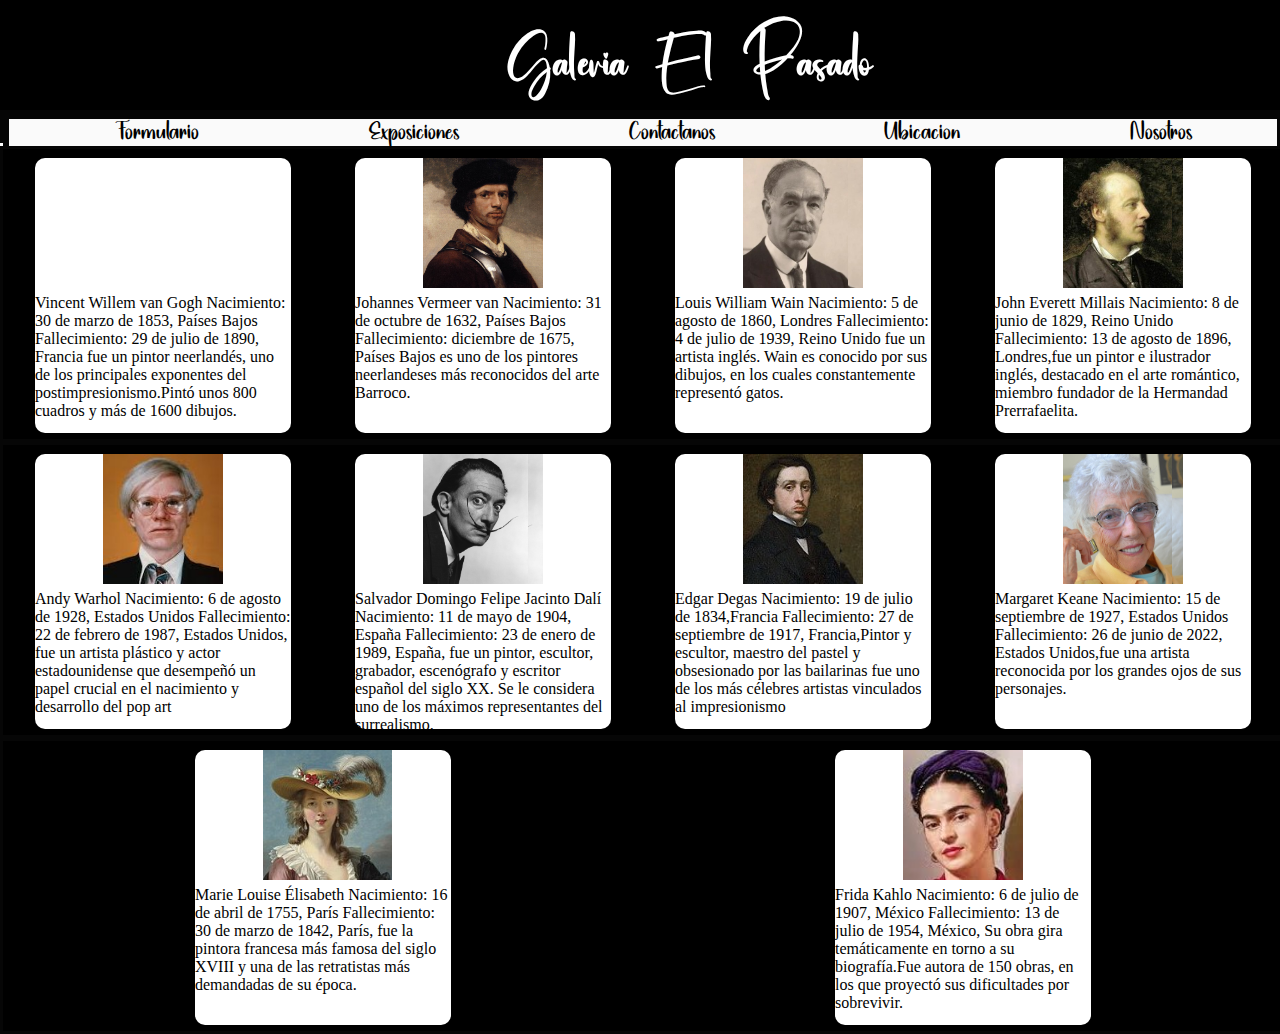
==== index.html @ 8eb88ce2 "Primera subida arte" ====
<!DOCTYPE html>
<html lang="en">
<head>
    <meta charset="UTF-8">
    <meta name="viewport" content="width=device-width, initial-scale=1.0">
    <link rel="stylesheet" href="reset.css">
    <link rel="stylesheet" href="styles.css">
    <title>Document</title>
</head>

<body>
    <header id="header" >
        <h1 id="h1">Galeria El Pasado</h1>
    </header>
    <section id="body"> 
        <section id="opciones">
            <nav id="opciones">
                <ul id="opciones">
            <a href="forms.html">Formulario</a>
            <a href="exposiciones.html">Exposiciones</a>
            <a href="contacto.html">Contactanos</a>
            <a href="publicaciones.html">Ubicacion</a>
            <a href="nosotros.html">Nosotros</a>
            </ul>
            </nav>
                </section>
    <section id="bio">
<div id="b1"><div id="ima1"><img class="ima1" src="/img/vang.jfif" alt=""></div><h1 id="tit"></h1> <h2 id="h22"></h2> Vincent Willem van Gogh  Nacimiento: 30 de marzo de 1853,  Países Bajos
    Fallecimiento: 29 de julio de 1890,  Francia fue un pintor neerlandés, uno de los principales exponentes del postimpresionismo.​Pintó unos 800 cuadros y  más de 1600 dibujos. </div>
    <div id="b1"><div id="ima2"> <img class="ima1" src="/img/Jan\ ve.jpg" alt=""></div><h1 id="tit"></h1 > <h2 id="h22"></h2> Johannes Vermeer van Nacimiento: 31 de octubre de 1632,  Países Bajos
        Fallecimiento: diciembre de 1675,  Países Bajos es uno de los pintores neerlandeses más reconocidos del arte Barroco. </div>
        <div id="b1"><div id="ima3"><img  class="ima1" src="/img/Louis-Wain.jpg" alt=""></div><h1 id="tit"></h1 > <h2 id="h22"></h2>  Louis  William  Wain        Nacimiento: 5 de agosto de 1860, Londres 
            Fallecimiento: 4 de julio de 1939, Reino Unido   fue un artista inglés. Wain es conocido por sus dibujos, en los cuales constantemente representó gatos.</div>
            <div id="b1"><div id="ima4"><img class="ima1" src="/img/john-everett.jpg" alt=""></div><h1 id="tit"></h1 > <h2 id="h22"></h2>John Everett Millais  Nacimiento: 8 de junio de 1829, Reino Unido
                Fallecimiento: 13 de agosto de 1896, Londres,fue un pintor e ilustrador inglés, destacado en el arte romántico, ​ miembro fundador de la Hermandad Prerrafaelita.  </div>

            </section>
<section id="bio2">
    <div id="b1"><div id="ima5"><img class="ima1" src="/img/Andy.jpg" alt=""></div><h1 id="tit"></h1 > <h2 id="h22"></h2> Andy Warhol Nacimiento: 6 de agosto de 1928, Estados Unidos
        Fallecimiento: 22 de febrero de 1987, Estados Unidos, fue un artista plástico y actor estadounidense que desempeñó un papel crucial en el nacimiento y desarrollo del pop art </div>
        <div id="b1"><div id="ima6"><img class="ima1" src="/img/dali.jpg" alt=""></div><h1 id="tit"></h1 > <h2 id="h22"></h2> Salvador Domingo Felipe Jacinto Dalí Nacimiento: 11 de mayo de 1904, España
            Fallecimiento: 23 de enero de 1989, España, fue un pintor, escultor, grabador, escenógrafo y escritor español del siglo XX. Se le considera uno de los máximos representantes del surrealismo. </div>
            <div id="b1"><div id="ima7"><img class="ima1" src="/img/Edgar_Degas.jpg" alt=""></div><h1 id="tit"></h1 > <h2 id="h22"></h2> Edgar Degas Nacimiento: 19 de julio de 1834,Francia
                Fallecimiento: 27 de septiembre de 1917, Francia,Pintor y escultor, maestro del pastel y obsesionado por  las bailarinas fue uno de los más célebres artistas vinculados al impresionismo </div>

                <div id="b1"><div id="ima8"><img class="ima1" src="/img/Margaret-keane.jpg" alt=""></div><h1 id="tit"></h1 > <h2 id="h22"></h2> Margaret Keane Nacimiento: 15 de septiembre de 1927,  Estados Unidos
                    Fallecimiento: 26 de junio de 2022, Estados Unidos,fue una artista  reconocida por los grandes ojos de sus personajes. </div>
</section> 
<section id="bio3">
    <div id="b1"><div id="ima9"><img class="ima1" src="/img/Elisabeth-Louise_Vigée-Lebrun.jpg" alt=""></div><h1 id="tit"></h1 > <h2 id="h22"></h2> Marie Louise Élisabeth Nacimiento: 16 de abril de 1755, París
        Fallecimiento: 30 de marzo de 1842, París, fue la pintora francesa más famosa del siglo XVIII y una de las retratistas más demandadas de su época.  </div>
        <div id="b1"><div id="ima10"><img class="ima1" src="/img/Frida\ k.jpg" alt=""></div><h1 id="tit"></h1 >   <h2 id="h22"></h2 > Frida Kahlo Nacimiento: 6 de julio de 1907,  México
            Fallecimiento: 13 de julio de 1954, México,  Su obra gira temáticamente en torno a su biografía.Fue autora de 150 obras,  en los que proyectó sus dificultades por sobrevivir. </div>
    
</section>
</section> 
</body>
</html>
---- styles.css ----
header{background-color: rgb(0, 0, 0);height: 110px; }
h1{ color: white; font-size: 73px; margin-left: 510px; float: left; font-family: titulo;margin-top: 6px;}
#opciones{ background-color: rgb(250, 250, 250);display: flex;justify-content: space-around;height: 27px;
border: solid rgb(6, 6, 6) 3px;width: 100%;}
a{text-decoration: none;color: rgb(0, 0, 0);font-family:menu1 ;font-size: 22px}
li{list-style: none;} 
@font-face {font-family: ;src: url(/fonts/Once.otf);font-family: menu1;}
@font-face {font-family: ;src: url(/fonts/Simple\ Signature.otf);font-family: titulo;}
#bio{background-color: rgb(0, 0, 0);display: flex;justify-content: space-around;height: 290px;border: solid rgb(6, 6, 6) 3px;
width: 100%; margin-top: 3px; flex-wrap: wrap;}
#b1{background-color: rgb(255, 255, 255);width: 20%;height: 275px;margin-top: 9px; border-radius: 10px 10px 10px 10px;}
#bio2{ background-color: rgb(0, 0, 0); display: flex; justify-content: space-around; height: 290px;
 border: solid rgb(6, 6, 6) 3px;width: 100%;flex-wrap: wrap;}
#ima1{background-image: url(/img/vang.jfif);width: 47%;height: 130px;background-size: cover;display: flex;
margin-left: auto;margin-right: auto;}
#ima2{background-image: url(/img/Jan\ ve.jpg);width: 47%;height: 130px;background-size: cover;display: flex;
margin-left: auto; margin-right: auto;}
#ima3{background-image: url(/img/Louis-Wain.jpg);width: 47%;height: 130px;background-size: cover;display: flex;
margin-left: auto;margin-right: auto;}
#ima4{background-image: url(/img/john-everett.jpg);width: 47%;height: 130px;background-size: cover;display: flex;
margin-left: auto;margin-right: auto;}
#ima5{background-image: url(/img/Andy.jpg);width: 47%;height: 130px;background-size: cover;display: flex;
margin-left: auto;margin-right: auto;}
#ima6{background-image: url(/img/dali.jpg);width: 47%;height: 130px;background-size: cover;display: flex;margin-left: auto;
margin-right: auto;}
#ima7{
    background-image: url(/img/Edgar_Degas.jpg);
    width: 47%;
    height: 130px;
    background-size: cover;
    display: flex;
    margin-left: auto;
    margin-right: auto;
}
#ima8{
    background-image: url(/img/Margaret-keane.jpg);
    width: 47%;
    height: 130px;
    background-size: cover;
    display: flex;
    margin-left: auto;
    margin-right: auto;
}
#ima9{
    background-image: url(/img/Elisabeth-Louise_Vigée-Lebrun.jpg);
    width: 47%;
    height: 130px;
    background-size: cover;
    display: flex;
    margin-left: auto;
    margin-right: auto;
}
#ima10{
    background-image: url(/img/Frida\ k.jpg);
    width: 47%;
    height: 130px;
    background-size: cover;
    display: flex;
    margin-left: auto;
    margin-right: auto;
}
#tit{
    
}
#bio3{
    background-color: rgb(0, 0, 0);
    display: flex;
    justify-content: space-around;
    height: 290px;
    border: solid rgb(6, 6, 6) 3px;
    width: 100%;
    
    flex-wrap: wrap;
}
@media screen and (min-width:280px) and (max-width:570px)   {

    header{
        background-color: rgb(224, 130, 130);
        height: 100px;
        align-items: center;
        display: flex;
        }
    h1{
        color: rgb(0, 0, 0);
        font-size: 43px;
       margin-left: auto;
       margin-right: auto;
        float: left;
        font-family: titulo;
        margin-top: 6px;
    }
    li{list-style: none;} 
    #h22{
        margin-top: 5px;
        
    }
    #opciones{
        background-color: rgb(250, 250, 250);
        
        display: flex;
        justify-content: space-around;
        height: 27px;
        border: solid rgb(6, 6, 6) 3px;
        width: 99%;
       }
       a{
        text-decoration: none;
        color: rgb(0, 0, 0);
        font-family:menu1 ;
        font-size: 14px
    }
    @font-face {
        font-family: ;
        src: url(/fonts/Once.otf);
        font-family: menu1;
    }
    @font-face {
        font-family: ;
        src: url(/fonts/Simple\ Signature.otf);
        font-family: titulo;
    }
    #bio{
        background-color: rgb(224, 130, 130);
        display: flex;
        justify-content: center;
        align-items: center;
        height: auto;
        border: solid  rgb(224, 130, 130) 3px; 
        width: 100%;
        margin-top: 3px;
        flex-direction: column;
    }
    #b1{
        background-color: rgb(255, 255, 255);
        width: 90%;
        height: 379px;
        margin-top: 5px;
        display: flex;
        flex-direction: column;
        border-radius: 10px 10px 10px 10px;
        
        
    }
    
    #bio2{
        background-color: rgb(224, 130, 130);
        display: flex;
        justify-content: center;
        align-items: center;
        height: auto;
        border: solid  rgb(224, 130, 130) 3px; 
        width: 100%;
        margin-top: 3px;
        flex-direction: column;
       
    }
    
    #ima1{
       width: 100%;
        height: 230px; }
.ima1{ width: 100%;
 height: auto;
        }
    #ima2{
       
        width: 100%;
        height: 230px;
         }
    #ima3{
        width: 100%;
        height: 230px; }
    #ima4{
        width: 100%;
        height: 230px; }
    #ima5{
       
        width: 100%;
        height: 230px;
       
    }
    #ima6{
        
        width: 100%;
        height: 230px;
       
    }
    #ima7{
       
        width: 92%;
        height: 190px;
       
    }
    #ima8{
      
        width: 100%;
        height: 230px;
      
    }
    #ima9{
        
        width: 100%;
        height: 230px;
       
    }
    #ima10{
       
        width: 100%;
        height: 230px;
       
    }
   
    #bio3{
        background-color: rgb(224, 130, 130);
        display: flex;
        justify-content: center;
        align-items: center;
        height: auto;
        border: solid  rgb(224, 130, 130) 3px; 
        width: 100%;
        margin-top: 3px;
        flex-direction: column;
    }

}

@media screen and (min-width:571px) and (max-width:890px)   {
    header{
        background-color: rgb(224, 130, 130);
        height: 100px;
        align-items: center;
        display: flex;
        }
    h1{
        color: rgb(0, 0, 0);
        font-size: 43px;
       margin-left: auto;
       margin-right: auto;
        float: left;
        font-family: titulo;
        margin-top: 6px;
    }
    li{list-style: none;} 
    #h22{
        margin-top: 5px;
        
    }
    #opciones{
        background-color: rgb(250, 250, 250);
        
        display: flex;
        justify-content: space-around;
        height: 27px;
        border: solid rgb(6, 6, 6) 3px;
        width: 99%;
       }
       a{
        text-decoration: none;
        color: rgb(0, 0, 0);
        font-family:menu1 ;
        font-size: 14px
    }
    @font-face {
        font-family: ;
        src: url(/fonts/Once.otf);
        font-family: menu1;
    }
    @font-face {
        font-family: ;
        src: url(/fonts/Simple\ Signature.otf);
        font-family: titulo; }
    #bio{
        background-color: rgb(224, 130, 130);
        display: flex;
        justify-content: center;
        align-items: center;
        height: auto;
        border: solid  rgb(224, 130, 130) 3px; 
        width: 100%;
        margin-top: 3px;}
    #b1{
        background-color: rgb(255, 255, 255);
        width: 40%;
        height: 379px;
        margin-top: 5px;
        margin-right: 10px;
        border-radius: 10px 10px 10px 10px;}
     #bio2{
        background-color: rgb(224, 130, 130);
        display: flex;
        justify-content: center;
        align-items: center;
        height: auto;
        border: solid  rgb(224, 130, 130) 3px; 
        width: 100%;
        margin-top: 3px;}
     #ima1{
       width: 100%;
        height: 230px; }
.ima1{ width: 100%;
 height: auto;
        }
    #ima2{
       width: 100%;
        height: 230px; }
    #ima3{
        width: 100%;
        height: 230px; }
    #ima4{
        width: 100%;
        height: 230px; }
    #ima5{
        width: 100%;
        height: 230px; }
    #ima6{ width: 100%;
        height: 230px; }
    #ima7{ width: 100%;
        height: 230px; }
    #ima8{ width: 100%;
        height: 230px; }
    #ima9{width: 100%;
        height: 270px; }
    #ima10{width: 100%;
        height: 270px;
        } #bio3{
        background-color: rgb(224, 130, 130);
        display: flex;
        justify-content: center;
        align-items: center;
        height: auto;
        border: solid  rgb(224, 130, 130) 3px; 
        width: 100%;
        margin-top: 3px; }}
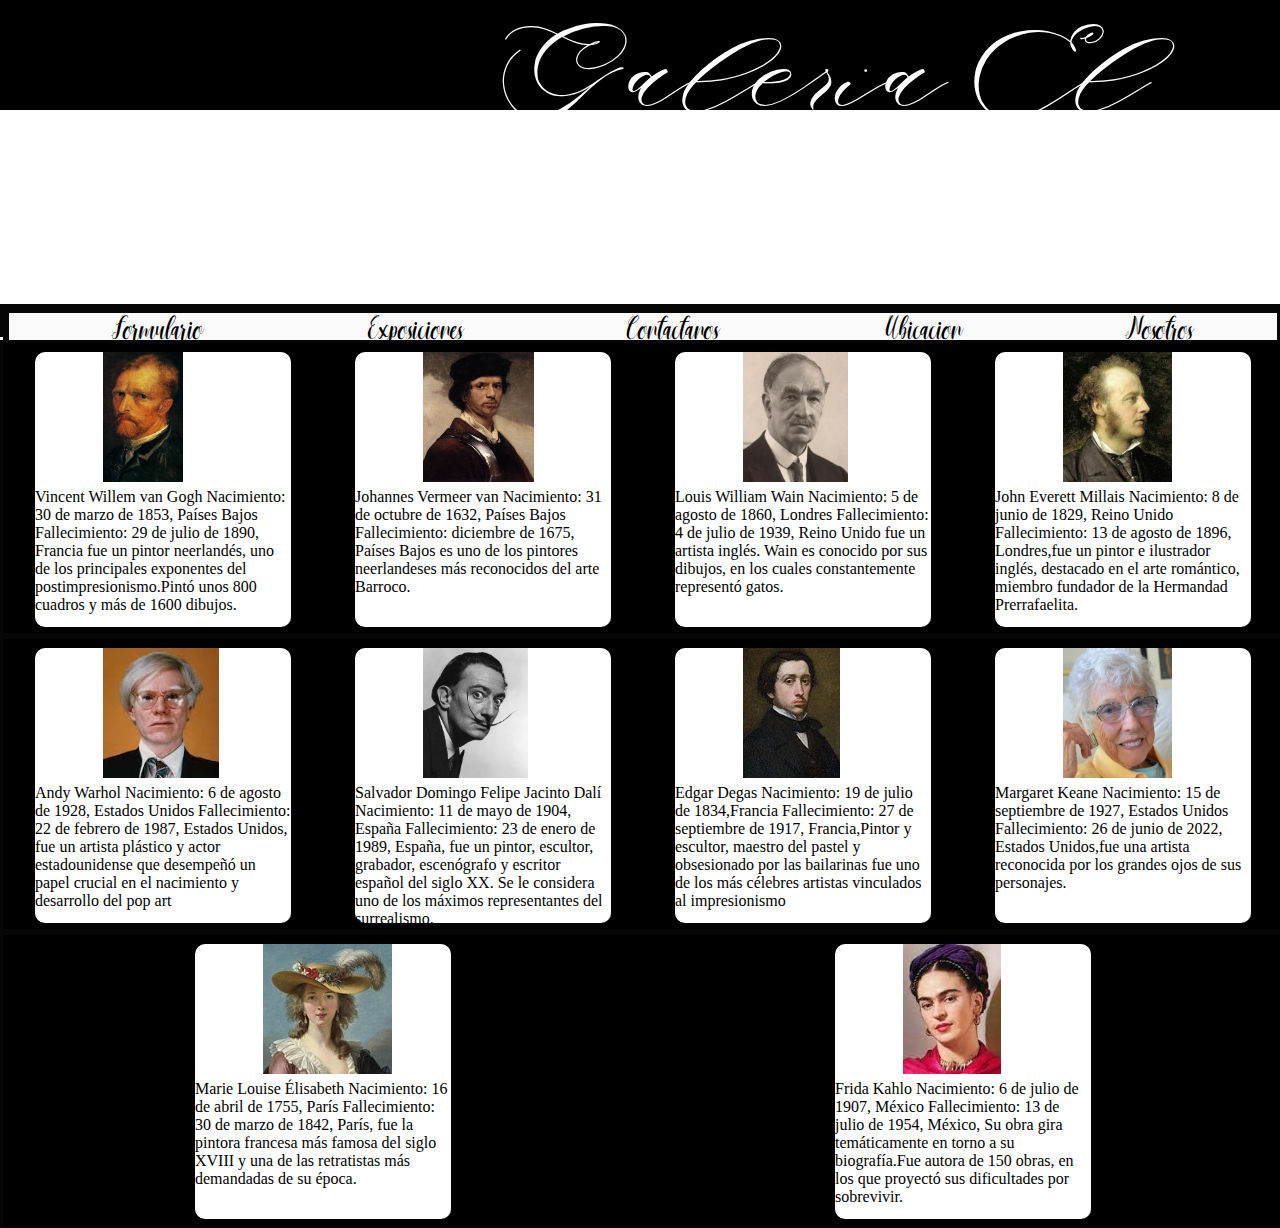
==== commit 14b3ed05: "Artessofia" ====
--- a/index.html
+++ b/index.html
@@ -3,8 +3,8 @@
 <head>
     <meta charset="UTF-8">
     <meta name="viewport" content="width=device-width, initial-scale=1.0">
-    <link rel="stylesheet" href="reset.css">
-    <link rel="stylesheet" href="styles.css">
+    <link rel="stylesheet" href="css/reset.css">
+    <link rel="stylesheet" href="css/styles.css">
     <title>Document</title>
 </head>
 
@@ -25,31 +25,31 @@
             </nav>
                 </section>
     <section id="bio">
-<div id="b1"><div id="ima1"><img class="ima1" src="/img/vang.jfif" alt=""></div><h1 id="tit"></h1> <h2 id="h22"></h2> Vincent Willem van Gogh  Nacimiento: 30 de marzo de 1853,  Países Bajos
+<div id="b1"><div id="ima1"><img class="ima1" src="img/Van Gogh.jpg" alt=""></div><h1 id="tit"></h1> <h2 id="h22"></h2> Vincent Willem van Gogh  Nacimiento: 30 de marzo de 1853,  Países Bajos
     Fallecimiento: 29 de julio de 1890,  Francia fue un pintor neerlandés, uno de los principales exponentes del postimpresionismo.​Pintó unos 800 cuadros y  más de 1600 dibujos. </div>
-    <div id="b1"><div id="ima2"> <img class="ima1" src="/img/Jan\ ve.jpg" alt=""></div><h1 id="tit"></h1 > <h2 id="h22"></h2> Johannes Vermeer van Nacimiento: 31 de octubre de 1632,  Países Bajos
+    <div id="b1"><div id="ima2"> <img class="ima1" src="img/Jan ve.jpg" alt=""></div><h1 id="tit"></h1 > <h2 id="h22"></h2> Johannes Vermeer van Nacimiento: 31 de octubre de 1632,  Países Bajos
         Fallecimiento: diciembre de 1675,  Países Bajos es uno de los pintores neerlandeses más reconocidos del arte Barroco. </div>
-        <div id="b1"><div id="ima3"><img  class="ima1" src="/img/Louis-Wain.jpg" alt=""></div><h1 id="tit"></h1 > <h2 id="h22"></h2>  Louis  William  Wain        Nacimiento: 5 de agosto de 1860, Londres 
+        <div id="b1"><div id="ima3"><img  class="ima1" src="img/Louis-Wain.jpg" alt=""></div><h1 id="tit"></h1 > <h2 id="h22"></h2>  Louis  William  Wain        Nacimiento: 5 de agosto de 1860, Londres 
             Fallecimiento: 4 de julio de 1939, Reino Unido   fue un artista inglés. Wain es conocido por sus dibujos, en los cuales constantemente representó gatos.</div>
-            <div id="b1"><div id="ima4"><img class="ima1" src="/img/john-everett.jpg" alt=""></div><h1 id="tit"></h1 > <h2 id="h22"></h2>John Everett Millais  Nacimiento: 8 de junio de 1829, Reino Unido
+            <div id="b1"><div id="ima4"><img class="ima1" src="img/john-everett.jpg" alt=""></div><h1 id="tit"></h1 > <h2 id="h22"></h2>John Everett Millais  Nacimiento: 8 de junio de 1829, Reino Unido
                 Fallecimiento: 13 de agosto de 1896, Londres,fue un pintor e ilustrador inglés, destacado en el arte romántico, ​ miembro fundador de la Hermandad Prerrafaelita.  </div>
 
             </section>
 <section id="bio2">
-    <div id="b1"><div id="ima5"><img class="ima1" src="/img/Andy.jpg" alt=""></div><h1 id="tit"></h1 > <h2 id="h22"></h2> Andy Warhol Nacimiento: 6 de agosto de 1928, Estados Unidos
+    <div id="b1"><div id="ima5"><img class="ima1" src="img/Andy.jpg" alt=""></div><h1 id="tit"></h1 > <h2 id="h22"></h2> Andy Warhol Nacimiento: 6 de agosto de 1928, Estados Unidos
         Fallecimiento: 22 de febrero de 1987, Estados Unidos, fue un artista plástico y actor estadounidense que desempeñó un papel crucial en el nacimiento y desarrollo del pop art </div>
-        <div id="b1"><div id="ima6"><img class="ima1" src="/img/dali.jpg" alt=""></div><h1 id="tit"></h1 > <h2 id="h22"></h2> Salvador Domingo Felipe Jacinto Dalí Nacimiento: 11 de mayo de 1904, España
+        <div id="b1"><div id="ima6"><img class="ima1" src="img/dali.jpg" alt=""></div><h1 id="tit"></h1 > <h2 id="h22"></h2> Salvador Domingo Felipe Jacinto Dalí Nacimiento: 11 de mayo de 1904, España
             Fallecimiento: 23 de enero de 1989, España, fue un pintor, escultor, grabador, escenógrafo y escritor español del siglo XX. Se le considera uno de los máximos representantes del surrealismo. </div>
-            <div id="b1"><div id="ima7"><img class="ima1" src="/img/Edgar_Degas.jpg" alt=""></div><h1 id="tit"></h1 > <h2 id="h22"></h2> Edgar Degas Nacimiento: 19 de julio de 1834,Francia
+            <div id="b1"><div id="ima7"><img class="ima1" src="img/Edgar_Degas.jpg" alt=""></div><h1 id="tit"></h1 > <h2 id="h22"></h2> Edgar Degas Nacimiento: 19 de julio de 1834,Francia
                 Fallecimiento: 27 de septiembre de 1917, Francia,Pintor y escultor, maestro del pastel y obsesionado por  las bailarinas fue uno de los más célebres artistas vinculados al impresionismo </div>
 
-                <div id="b1"><div id="ima8"><img class="ima1" src="/img/Margaret-keane.jpg" alt=""></div><h1 id="tit"></h1 > <h2 id="h22"></h2> Margaret Keane Nacimiento: 15 de septiembre de 1927,  Estados Unidos
+                <div id="b1"><div id="ima8"><img class="ima1" src="img/Margaret-keane.jpg" alt=""></div><h1 id="tit"></h1 > <h2 id="h22"></h2> Margaret Keane Nacimiento: 15 de septiembre de 1927,  Estados Unidos
                     Fallecimiento: 26 de junio de 2022, Estados Unidos,fue una artista  reconocida por los grandes ojos de sus personajes. </div>
 </section> 
 <section id="bio3">
-    <div id="b1"><div id="ima9"><img class="ima1" src="/img/Elisabeth-Louise_Vigée-Lebrun.jpg" alt=""></div><h1 id="tit"></h1 > <h2 id="h22"></h2> Marie Louise Élisabeth Nacimiento: 16 de abril de 1755, París
+    <div id="b1"><div id="ima9"><img class="ima1" src="img/Elisabeth-Louise_Vigée-Lebrun.jpg" alt=""></div><h1 id="tit"></h1 > <h2 id="h22"></h2> Marie Louise Élisabeth Nacimiento: 16 de abril de 1755, París
         Fallecimiento: 30 de marzo de 1842, París, fue la pintora francesa más famosa del siglo XVIII y una de las retratistas más demandadas de su época.  </div>
-        <div id="b1"><div id="ima10"><img class="ima1" src="/img/Frida\ k.jpg" alt=""></div><h1 id="tit"></h1 >   <h2 id="h22"></h2 > Frida Kahlo Nacimiento: 6 de julio de 1907,  México
+        <div id="b1"><div id="ima10"><img class="ima1" src="img/Frida k.jpg" alt=""></div><h1 id="tit"></h1 >   <h2 id="h22"></h2 > Frida Kahlo Nacimiento: 6 de julio de 1907,  México
             Fallecimiento: 13 de julio de 1954, México,  Su obra gira temáticamente en torno a su biografía.Fue autora de 150 obras,  en los que proyectó sus dificultades por sobrevivir. </div>
     
 </section>
--- a/css/styles.css
+++ b/css/styles.css
@@ -0,0 +1,315 @@
+header{background-color: rgb(0, 0, 0);height: 110px; }
+h1{ color: white; font-size: 73px; margin-left: 510px; float: left; font-family: titulo;margin-top: 6px;}
+#opciones{ background-color: rgb(250, 250, 250);display: flex;justify-content: space-around;height: 27px;
+border: solid rgb(6, 6, 6) 3px;width: 100%;}
+a{text-decoration: none;color: rgb(0, 0, 0);font-family:menu1 ;font-size: 22px}
+li{list-style: none;} 
+@font-face {src: url(/fonts/Mantana\ free\ .ttf);font-family: menu1;}
+@font-face {src: url(/fonts/Romantic\ Soneta.ttf);font-family: titulo;}
+#bio{background-color: rgb(0, 0, 0);display: flex;justify-content: space-around;height: 290px;border: solid rgb(6, 6, 6) 3px;
+width: 100%; margin-top: 3px; flex-wrap: wrap;}
+#b1{background-color: rgb(255, 255, 255);width: 20%;height: 275px;margin-top: 9px; border-radius: 10px 10px 10px 10px;}
+#bio2{ background-color: rgb(0, 0, 0); display: flex; justify-content: space-around; height: 290px;
+ border: solid rgb(6, 6, 6) 3px;width: 100%;flex-wrap: wrap;}
+#ima1{background-image: url(img/vang.jfif);width: 47%;height: 130px;background-size: cover;display: flex;
+margin-left: auto;margin-right: auto;}
+#ima2{background-image: url(img/Jan\ ve.jpg);width: 47%;height: 130px;background-size: cover;display: flex;
+margin-left: auto; margin-right: auto;}
+#ima3{background-image: url(img/Louis-Wain.jpg);width: 47%;height: 130px;background-size: cover;display: flex;
+margin-left: auto;margin-right: auto;}
+#ima4{background-image: url(img/john-everett.jpg);width: 47%;height: 130px;background-size: cover;display: flex;
+margin-left: auto;margin-right: auto;}
+#ima5{background-image: url(img/Andy.jpg);width: 47%;height: 130px;background-size: cover;display: flex;
+margin-left: auto;margin-right: auto;}
+#ima6{background-image: url(img/dali.jpg);width: 47%;height: 130px;background-size: cover;display: flex;margin-left: auto;
+margin-right: auto;}
+#ima7{
+    background-image: url(img/Edgar_Degas.jpg);
+    width: 47%;
+    height: 130px;
+    background-size: cover;
+    display: flex;
+    margin-left: auto;
+    margin-right: auto;
+}
+#ima8{
+    background-image: url(img/Margaret-keane.jpg);
+    width: 47%;
+    height: 130px;
+    background-size: cover;
+    display: flex;
+    margin-left: auto;
+    margin-right: auto;
+}
+#ima9{
+    background-image: url(img/Elisabeth-Louise_Vigée-Lebrun.jpg);
+    width: 47%;
+    height: 130px;
+    background-size: cover;
+    display: flex;
+    margin-left: auto;
+    margin-right: auto;
+}
+#ima10{
+    background-image: url(img/Frida\ k.jpg);
+    width: 47%;
+    height: 130px;
+    background-size: cover;
+    display: flex;
+    margin-left: auto;
+    margin-right: auto;
+}
+
+#bio3{
+    background-color: rgb(0, 0, 0);
+    display: flex;
+    justify-content: space-around;
+    height: 290px;
+    border: solid rgb(6, 6, 6) 3px;
+    width: 100%;
+    
+    flex-wrap: wrap;
+}
+@media screen and (min-width:280px) and (max-width:570px)   {
+
+    header{
+        background-color: rgb(224, 130, 130);
+        height: 100px;
+        align-items: center;
+        display: flex;
+        }
+    h1{
+        color: rgb(0, 0, 0);
+        font-size: 43px;
+       margin-left: auto;
+       margin-right: auto;
+        float: left;
+        font-family: titulo;
+        margin-top: 6px;
+    }
+    li{list-style: none;} 
+    #h22{
+        margin-top: 5px;
+        
+    }
+    #opciones{
+        background-color: rgb(250, 250, 250);
+        
+        display: flex;
+        justify-content: space-around;
+        height: 27px;
+        border: solid rgb(6, 6, 6) 3px;
+        width: 99%;
+       }
+       a{
+        text-decoration: none;
+        color: rgb(0, 0, 0);
+        font-family:menu1 ;
+        font-size: 14px
+    }
+    @font-face {src: url(/fonts/Mantana\ free\ .ttf);font-family: menu1;}
+    @font-face {src: url(/fonts/Romantic\ Soneta.ttf);font-family: titulo;}
+    #bio{
+        background-color: rgb(224, 130, 130);
+        display: flex;
+        justify-content: center;
+        align-items: center;
+        height: auto;
+        border: solid  rgb(224, 130, 130) 3px; 
+        width: 100%;
+        margin-top: 3px;
+        flex-direction: column;
+    }
+    #b1{
+        background-color: rgb(255, 255, 255);
+        width: 90%;
+        height: 379px;
+        margin-top: 5px;
+        display: flex;
+        flex-direction: column;
+        border-radius: 10px 10px 10px 10px;
+        
+        
+    }
+    
+    #bio2{
+        background-color: rgb(224, 130, 130);
+        display: flex;
+        justify-content: center;
+        align-items: center;
+        height: auto;
+        border: solid  rgb(224, 130, 130) 3px; 
+        width: 100%;
+        margin-top: 3px;
+        flex-direction: column;
+       
+    }
+    
+    #ima1{
+       width: 100%;
+        height: 230px; }
+.ima1{ width: 100%;
+ height: auto;
+        }
+    #ima2{
+       
+        width: 100%;
+        height: 230px;
+         }
+    #ima3{
+        width: 100%;
+        height: 230px; }
+    #ima4{
+        width: 100%;
+        height: 230px; }
+    #ima5{
+       
+        width: 100%;
+        height: 230px;
+       
+    }
+    #ima6{
+        
+        width: 100%;
+        height: 230px;
+       
+    }
+    #ima7{
+       
+        width: 92%;
+        height: 190px;
+       
+    }
+    #ima8{
+      
+        width: 100%;
+        height: 230px;
+      
+    }
+    #ima9{
+        
+        width: 100%;
+        height: 230px;
+       
+    }
+    #ima10{
+       
+        width: 100%;
+        height: 230px;
+       
+    }
+   
+    #bio3{
+        background-color: rgb(224, 130, 130);
+        display: flex;
+        justify-content: center;
+        align-items: center;
+        height: auto;
+        border: solid  rgb(224, 130, 130) 3px; 
+        width: 100%;
+        margin-top: 3px;
+        flex-direction: column;
+    }
+
+}
+
+@media screen and (min-width:571px) and (max-width:890px)   {
+    header{
+        background-color: rgb(224, 130, 130);
+        height: 100px;
+        align-items: center;
+        display: flex;
+        }
+    h1{
+        color: rgb(0, 0, 0);
+        font-size: 43px;
+       margin-left: auto;
+       margin-right: auto;
+        float: left;
+        font-family: titulo;
+        margin-top: 6px;
+    }
+    li{list-style: none;} 
+    #h22{
+        margin-top: 5px;
+        
+    }
+    #opciones{
+        background-color: rgb(250, 250, 250);
+        
+        display: flex;
+        justify-content: space-around;
+        height: 27px;
+        border: solid rgb(6, 6, 6) 3px;
+        width: 99%;
+       }
+       a{
+        text-decoration: none;
+        color: rgb(0, 0, 0);
+        font-family:menu1 ;
+        font-size: 14px
+    }
+    @font-face {src: url(/fonts/Mantana\ free\ .ttf);font-family: menu1;}
+@font-face {src: url(/fonts/Romantic\ Soneta.ttf);font-family: titulo;}
+    #bio{
+        background-color: rgb(224, 130, 130);
+        display: flex;
+        justify-content: center;
+        align-items: center;
+        height: auto;
+        border: solid  rgb(224, 130, 130) 3px; 
+        width: 100%;
+        margin-top: 3px;}
+    #b1{
+        background-color: rgb(255, 255, 255);
+        width: 40%;
+        height: 379px;
+        margin-top: 5px;
+        margin-right: 10px;
+        border-radius: 10px 10px 10px 10px;}
+     #bio2{
+        background-color: rgb(224, 130, 130);
+        display: flex;
+        justify-content: center;
+        align-items: center;
+        height: auto;
+        border: solid  rgb(224, 130, 130) 3px; 
+        width: 100%;
+        margin-top: 3px;}
+     #ima1{
+       width: 100%;
+        height: 230px; }
+.ima1{ width: 100%;
+ height: auto;
+        }
+    #ima2{
+       width: 100%;
+        height: 230px; }
+    #ima3{
+        width: 100%;
+        height: 230px; }
+    #ima4{
+        width: 100%;
+        height: 230px; }
+    #ima5{
+        width: 100%;
+        height: 230px; }
+    #ima6{ width: 100%;
+        height: 230px; }
+    #ima7{ width: 100%;
+        height: 230px; }
+    #ima8{ width: 100%;
+        height: 230px; }
+    #ima9{width: 100%;
+        height: 270px; }
+    #ima10{width: 100%;
+        height: 270px;
+        } #bio3{
+        background-color: rgb(224, 130, 130);
+        display: flex;
+        justify-content: center;
+        align-items: center;
+        height: auto;
+        border: solid  rgb(224, 130, 130) 3px; 
+        width: 100%;
+        margin-top: 3px; }}